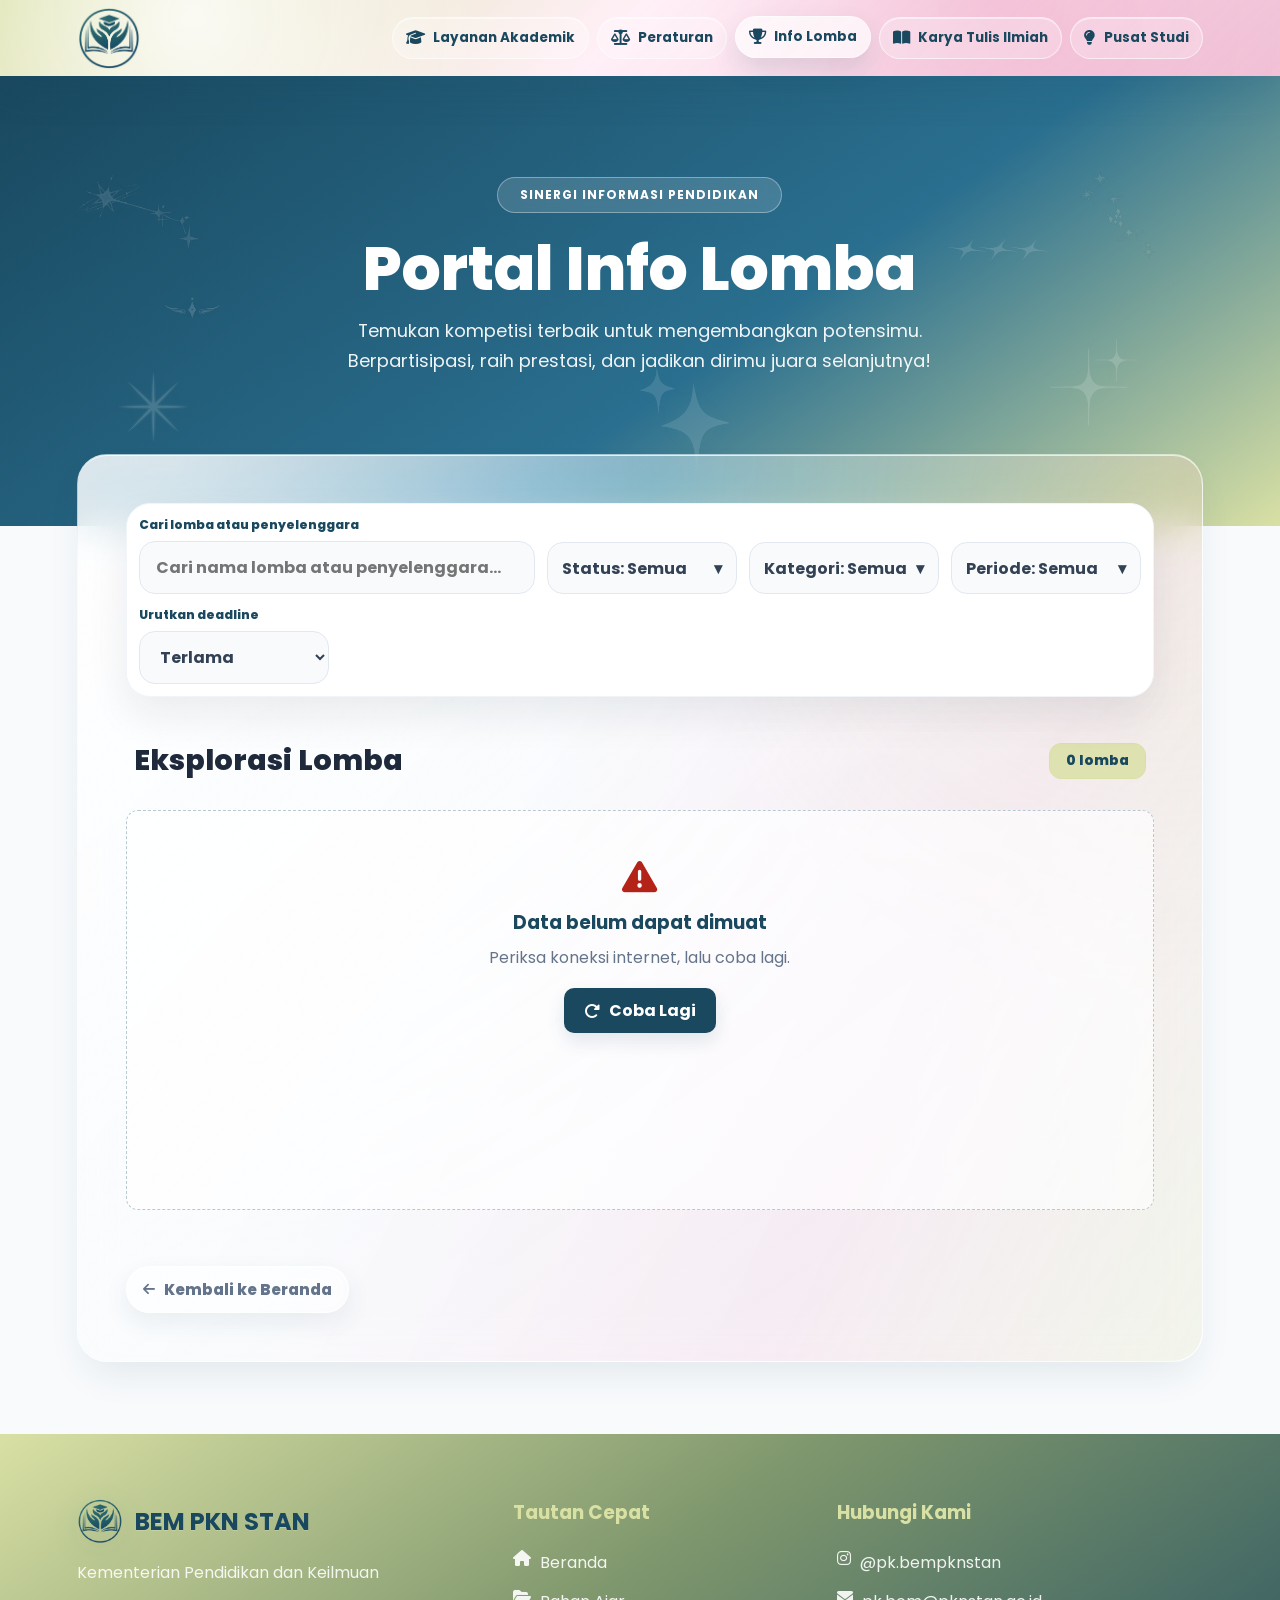
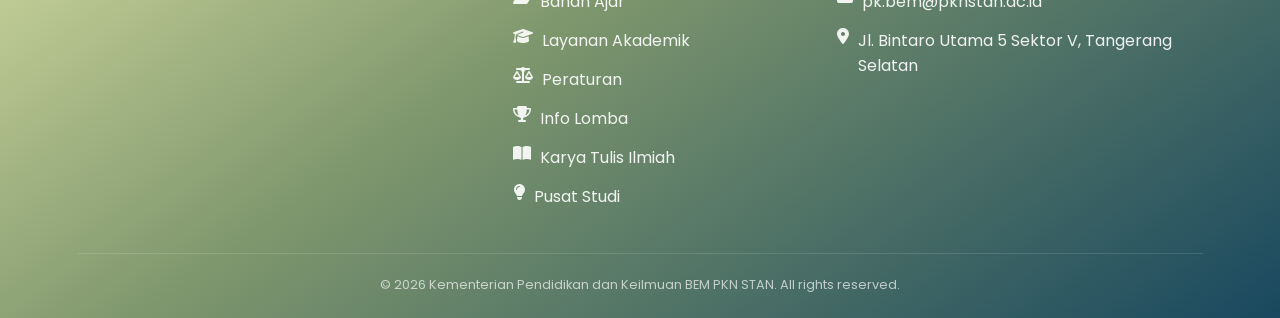
==== info-lomba.html @ eeebe7ab "deploy.1" ====
<!doctype html>
<html lang="id">
  <head>
    <meta charset="UTF-8" />
    <meta name="viewport" content="width=device-width, initial-scale=1.0" />
    <title>Portal Info Lomba Mahasiswa - BEM PKN STAN</title>
    <meta
      name="description"
      content="Cari dan filter informasi lomba terbaru untuk mahasiswa PKN STAN berdasarkan kategori, status, dan periode."
    />
    <meta name="theme-color" content="#19485f" />
    <meta property="og:type" content="website" />
    <meta
      property="og:title"
      content="Portal Info Lomba Mahasiswa - BEM PKN STAN"
    />
    <meta
      property="og:description"
      content="Informasi lomba terbaru untuk mahasiswa PKN STAN."
    />
    <meta property="og:url" content="https://DOMAIN-WEBSITE/info-lomba.html" />
    <link rel="canonical" href="https://DOMAIN-WEBSITE/info-lomba.html" />
    <link rel="preconnect" href="https://fonts.googleapis.com" />
    <link rel="preconnect" href="https://fonts.gstatic.com" crossorigin />
    <link
      href="https://fonts.googleapis.com/css2?family=Poppins:wght@300;400;500;600;700;800&display=swap"
      rel="stylesheet"
    />
    <link
      rel="stylesheet"
      href="https://cdnjs.cloudflare.com/ajax/libs/font-awesome/6.5.2/css/all.min.css"
    />
    <link rel="stylesheet" href="./css/style.css?v=20260709-ps-links-ig-ratio-footer" />
    <script type="module" src="./js/script.js?v=20260709-ps-links-ig-ratio-footer"></script>
    <link rel="icon" type="image/x-icon" href="./image/PK.ico" />
  </head>
  <body data-page="competitions">
    <div data-include="header"></div>
    <section class="hero">
      <div class="hero-decor" aria-hidden="true">
        <img
          src="./image/decor/aries.svg"
          class="hero-ornament decor-aries"
          alt=""
        />
        <img
          src="./image/decor/taurus.svg"
          class="hero-ornament decor-taurus"
          alt=""
        />
        <img
          src="./image/decor/element1.svg"
          class="hero-ornament decor-e1"
          alt=""
        />
        <img
          src="./image/decor/element2.svg"
          class="hero-ornament decor-e2"
          alt=""
        />
        <img
          src="./image/decor/element4.svg"
          class="hero-ornament decor-e4"
          alt=""
        />
        <img
          src="./image/decor/element7.svg"
          class="hero-ornament decor-e7"
          alt=""
        />
        <img
          src="./image/decor/element9.svg"
          class="hero-ornament decor-e9"
          alt=""
        />
      </div>

      <div class="container hero-content">
        <div class="glass-badge">Sinergi Informasi Pendidikan</div>
        <h1 class="hero-title">Portal Info Lomba</h1>
        <p class="hero-subtitle">
          Temukan kompetisi terbaik untuk mengembangkan potensimu.
          Berpartisipasi, raih prestasi, dan jadikan dirimu juara selanjutnya!
        </p>
      </div>
    </section>
    <main class="main-section">
      <div class="container">
        <section class="glass-card" aria-labelledby="competition-heading">
          <h2 class="visually-hidden" id="competition-heading">
            Eksplorasi lomba
          </h2>
          <div class="toolbar">
            <div class="field">
              <label for="competition-search"
                >Cari lomba atau penyelenggara</label
              ><input
                class="input"
                id="competition-search"
                type="search"
                placeholder="Cari nama lomba atau penyelenggara..."
              />
            </div>
            <div class="filter-group">
              <button
                class="filter-toggle"
                type="button"
                aria-expanded="false"
                aria-controls="status-filter-panel"
              >
                <span id="status-filter-label">Status: Semua</span
                ><span aria-hidden="true">&#9662;</span>
              </button>
              <div class="filter-panel" id="status-filter-panel" hidden></div>
            </div>
            <div class="filter-group">
              <button
                class="filter-toggle"
                type="button"
                aria-expanded="false"
                aria-controls="category-filter-panel"
              >
                <span id="category-filter-label">Kategori: Semua</span
                ><span aria-hidden="true">&#9662;</span>
              </button>
              <div class="filter-panel" id="category-filter-panel" hidden></div>
            </div>
            <div class="filter-group">
              <button
                class="filter-toggle"
                type="button"
                aria-expanded="false"
                aria-controls="month-filter-panel"
              >
                <span id="month-filter-label">Periode: Semua</span
                ><span aria-hidden="true">&#9662;</span>
              </button>
              <div class="filter-panel" id="month-filter-panel" hidden></div>
            </div>
            <div class="select-field">
              <label for="competition-sort">Urutkan deadline</label
              ><select class="select" id="competition-sort">
                <option value="asc">Terdekat</option>
                <option value="desc">Terlama</option>
              </select>
            </div>
          </div>
          <div class="result-bar">
            <h2 class="section-heading">Eksplorasi Lomba</h2>
            <span class="result-count" id="competition-count" aria-live="polite"
              >0 lomba</span
            >
          </div>
          <div
            class="data-grid"
            id="competitions-grid"
            aria-live="polite"
          ></div>
          <div class="pagination" id="competition-pagination" hidden>
            <button class="btn btn-secondary" type="button" id="prev-page">
              Sebelumnya</button
            ><span id="page-info" aria-live="polite">Halaman 1 dari 1</span
            ><button class="btn btn-secondary" type="button" id="next-page">
              Berikutnya
            </button>
          </div>
          <a class="back-link" href="./index.html">
            <i class="fa-solid fa-arrow-left" aria-hidden="true"></i>
            <span>Kembali ke Beranda</span>
          </a>
        </section>
      </div>
    </main>
    <div
      class="modal"
      id="competition-modal"
      role="dialog"
      aria-modal="true"
      aria-labelledby="competition-modal-title"
      aria-describedby="competition-modal-description"
      aria-hidden="true"
      hidden
    >
      <div class="modal-dialog">
        <div class="modal-header">
          <div>
            <h2 id="competition-modal-title">Detail Lomba</h2>
            <p id="competition-modal-description">
              Informasi lengkap kompetisi yang dipilih.
            </p>
          </div>
          <button
            class="modal-close"
            type="button"
            data-modal-close
            aria-label="Tutup modal"
          >
            &times;
          </button>
        </div>
        <div class="modal-body" id="competition-modal-body"></div>
      </div>
    </div>
    <div data-include="footer"></div>
  </body>
</html>
---- css/style.css ----
@import url("./base.css?v=20260709-sheet-urls-pkbem");
@import url("./layout.css?v=20260709-sheet-urls-pkbem");
@import url("./components.css?v=20260709-sheet-urls-pkbem");
@import url("./header-footer.css?v=20260709-sheet-urls-pkbem");
@import url("./pages/home.css?v=20260709-sheet-urls-pkbem");
@import url("./pages/layanan.css?v=20260709-sheet-urls-pkbem");
@import url("./pages/pusat-studi.css?v=20260709-sheet-urls-pkbem");
@import url("./pages/info-lomba.css?v=20260709-sheet-urls-pkbem");
@import url("./pages/peraturan.css?v=20260709-sheet-urls-pkbem");
@import url("./pages/kti.css?v=20260709-sheet-urls-pkbem");
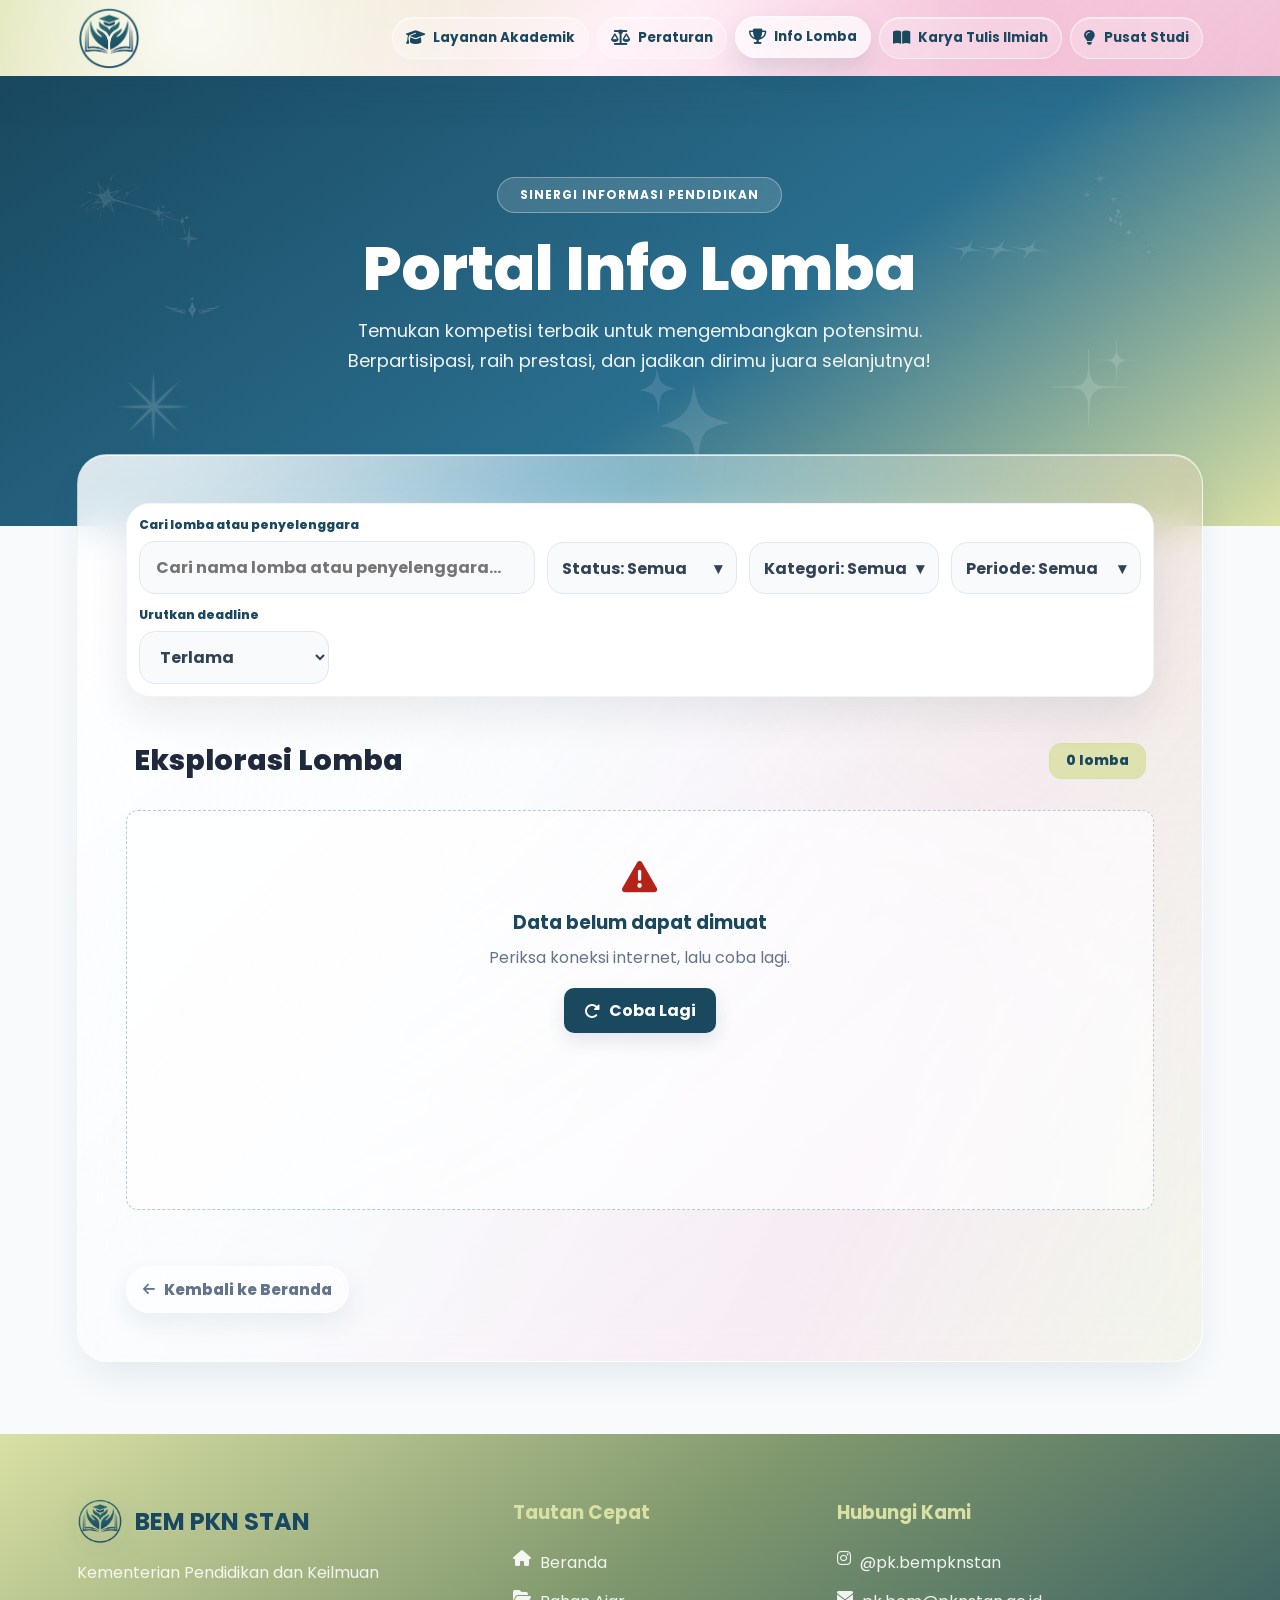
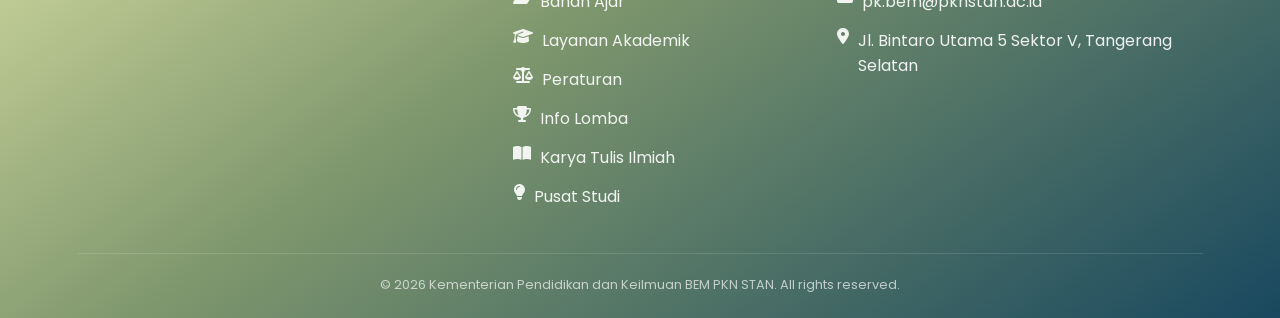
==== commit 0ae037c8: "minor detailing" ====
--- a/info-lomba.html
+++ b/info-lomba.html
@@ -30,8 +30,8 @@
       rel="stylesheet"
       href="https://cdnjs.cloudflare.com/ajax/libs/font-awesome/6.5.2/css/all.min.css"
     />
-    <link rel="stylesheet" href="./css/style.css?v=20260709-ps-links-ig-ratio-footer" />
-    <script type="module" src="./js/script.js?v=20260709-ps-links-ig-ratio-footer"></script>
+    <link rel="stylesheet" href="./css/style.css?v=20260709-mobile-final-polish" />
+    <script type="module" src="./js/script.js?v=20260709-mobile-final-polish"></script>
     <link rel="icon" type="image/x-icon" href="./image/PK.ico" />
   </head>
   <body data-page="competitions">
--- a/css/style.css
+++ b/css/style.css
@@ -1,10 +1,10 @@
-@import url("./base.css?v=20260709-sheet-urls-pkbem");
-@import url("./layout.css?v=20260709-sheet-urls-pkbem");
-@import url("./components.css?v=20260709-sheet-urls-pkbem");
-@import url("./header-footer.css?v=20260709-sheet-urls-pkbem");
-@import url("./pages/home.css?v=20260709-sheet-urls-pkbem");
-@import url("./pages/layanan.css?v=20260709-sheet-urls-pkbem");
-@import url("./pages/pusat-studi.css?v=20260709-sheet-urls-pkbem");
-@import url("./pages/info-lomba.css?v=20260709-sheet-urls-pkbem");
-@import url("./pages/peraturan.css?v=20260709-sheet-urls-pkbem");
-@import url("./pages/kti.css?v=20260709-sheet-urls-pkbem");
+@import url("./base.css?v=20260709-mobile-final-polish");
+@import url("./layout.css?v=20260709-mobile-final-polish");
+@import url("./components.css?v=20260709-mobile-final-polish");
+@import url("./header-footer.css?v=20260709-mobile-final-polish");
+@import url("./pages/home.css?v=20260709-mobile-final-polish");
+@import url("./pages/layanan.css?v=20260709-mobile-final-polish");
+@import url("./pages/pusat-studi.css?v=20260709-mobile-final-polish");
+@import url("./pages/info-lomba.css?v=20260709-mobile-final-polish");
+@import url("./pages/peraturan.css?v=20260709-mobile-final-polish");
+@import url("./pages/kti.css?v=20260709-mobile-final-polish");
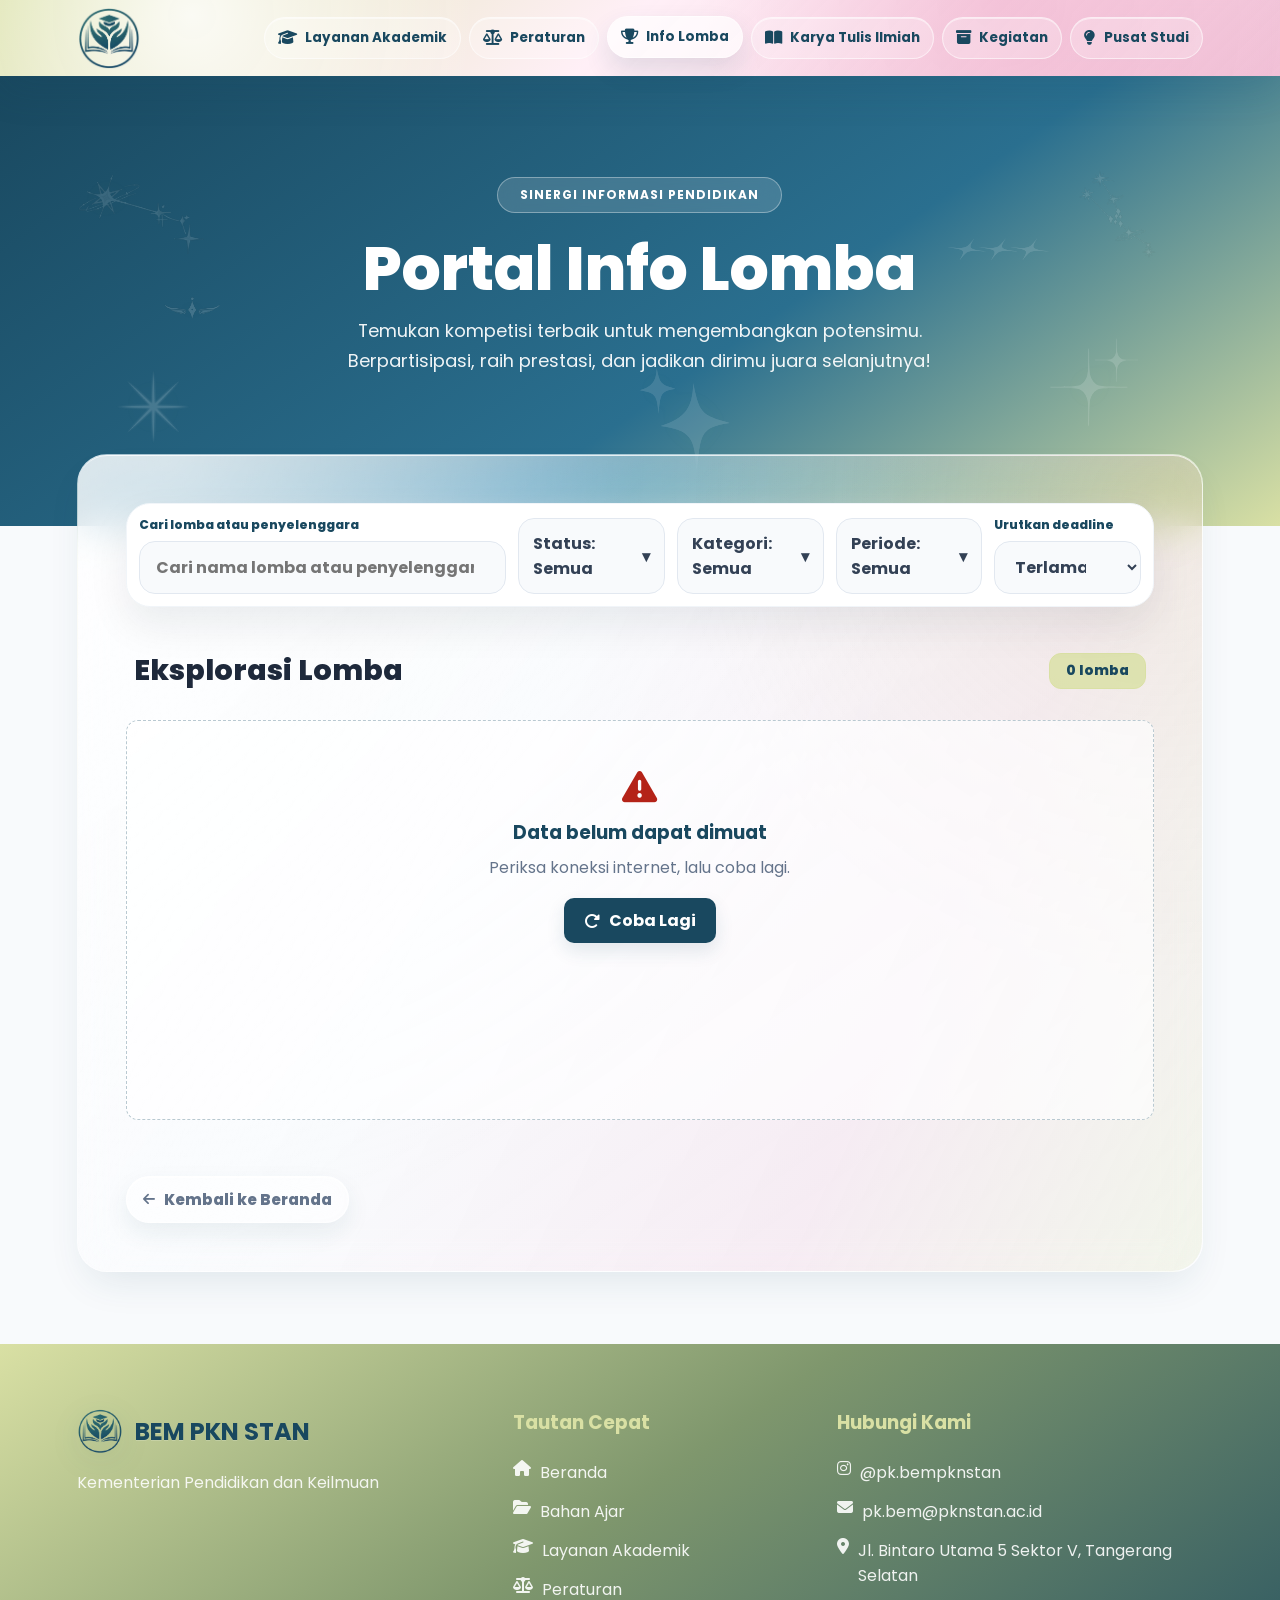
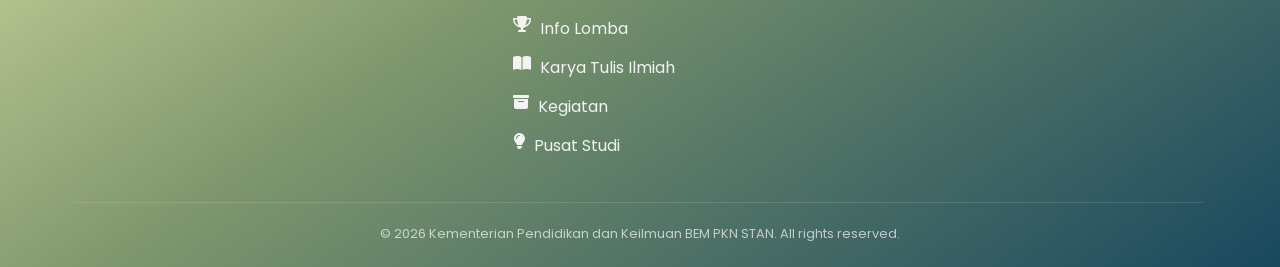
==== commit 21f787ca: "NAMBAHIN ARSIP" ====
--- a/info-lomba.html
+++ b/info-lomba.html
@@ -3,7 +3,7 @@
   <head>
     <meta charset="UTF-8" />
     <meta name="viewport" content="width=device-width, initial-scale=1.0" />
-    <title>Portal Info Lomba Mahasiswa - BEM PKN STAN</title>
+    <title>Info Lomba Akademik</title>
     <meta
       name="description"
       content="Cari dan filter informasi lomba terbaru untuk mahasiswa PKN STAN berdasarkan kategori, status, dan periode."
@@ -18,8 +18,8 @@
       property="og:description"
       content="Informasi lomba terbaru untuk mahasiswa PKN STAN."
     />
-    <meta property="og:url" content="https://DOMAIN-WEBSITE/info-lomba.html" />
-    <link rel="canonical" href="https://DOMAIN-WEBSITE/info-lomba.html" />
+    <meta property="og:url" content="https://sip-center.netlify.app/info-lomba.html" />
+    <link rel="canonical" href="https://sip-center.netlify.app/info-lomba.html" />
     <link rel="preconnect" href="https://fonts.googleapis.com" />
     <link rel="preconnect" href="https://fonts.gstatic.com" crossorigin />
     <link
@@ -30,8 +30,8 @@
       rel="stylesheet"
       href="https://cdnjs.cloudflare.com/ajax/libs/font-awesome/6.5.2/css/all.min.css"
     />
-    <link rel="stylesheet" href="./css/style.css?v=20260709-mobile-final-polish" />
-    <script type="module" src="./js/script.js?v=20260709-mobile-final-polish"></script>
+    <link rel="stylesheet" href="./css/style.css?v=20260709-mobile-header-footer-corrected" />
+    <script type="module" src="./js/script.js?v=20260709-mobile-header-footer-corrected"></script>
     <link rel="icon" type="image/x-icon" href="./image/PK.ico" />
   </head>
   <body data-page="competitions">
@@ -90,7 +90,7 @@
           <h2 class="visually-hidden" id="competition-heading">
             Eksplorasi lomba
           </h2>
-          <div class="toolbar">
+          <div class="toolbar competition-toolbar">
             <div class="field">
               <label for="competition-search"
                 >Cari lomba atau penyelenggara</label
--- a/css/style.css
+++ b/css/style.css
@@ -1,10 +1,11 @@
-@import url("./base.css?v=20260709-mobile-final-polish");
-@import url("./layout.css?v=20260709-mobile-final-polish");
-@import url("./components.css?v=20260709-mobile-final-polish");
-@import url("./header-footer.css?v=20260709-mobile-final-polish");
-@import url("./pages/home.css?v=20260709-mobile-final-polish");
-@import url("./pages/layanan.css?v=20260709-mobile-final-polish");
-@import url("./pages/pusat-studi.css?v=20260709-mobile-final-polish");
-@import url("./pages/info-lomba.css?v=20260709-mobile-final-polish");
-@import url("./pages/peraturan.css?v=20260709-mobile-final-polish");
-@import url("./pages/kti.css?v=20260709-mobile-final-polish");
+@import url("./base.css?v=20260709-mobile-header-footer-corrected");
+@import url("./layout.css?v=20260709-mobile-header-footer-corrected");
+@import url("./components.css?v=20260709-mobile-header-footer-corrected");
+@import url("./header-footer.css?v=20260709-mobile-header-footer-corrected");
+@import url("./pages/home.css?v=20260709-mobile-header-footer-corrected");
+@import url("./pages/layanan.css?v=20260709-mobile-header-footer-corrected");
+@import url("./pages/pusat-studi.css?v=20260709-mobile-header-footer-corrected");
+@import url("./pages/info-lomba.css?v=20260709-mobile-header-footer-corrected");
+@import url("./pages/peraturan.css?v=20260709-mobile-header-footer-corrected");
+@import url("./pages/kti.css?v=20260709-mobile-header-footer-corrected");
+@import url("./pages/arsip-kegiatan.css?v=20260709-mobile-header-footer-corrected");
